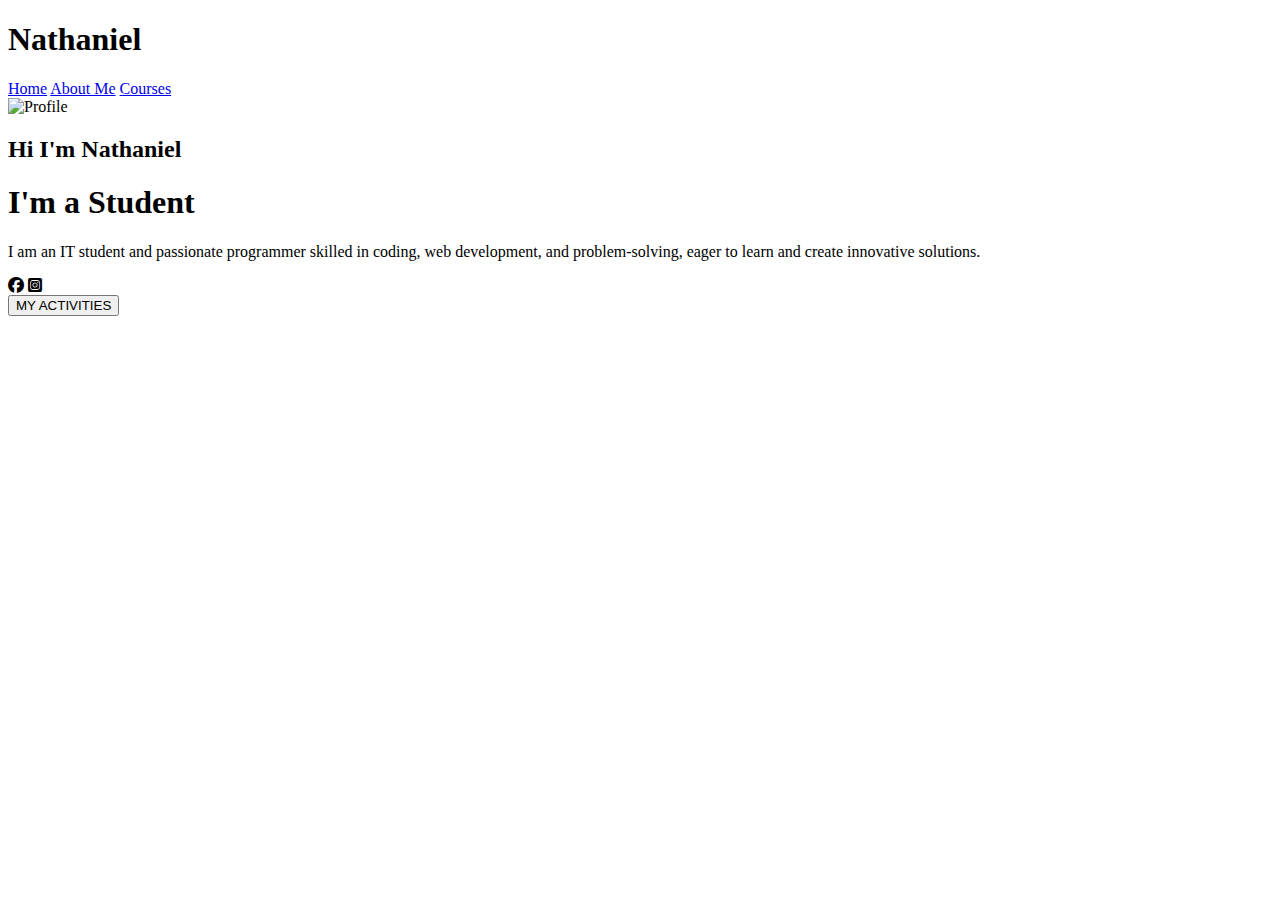
==== index.html @ 0c792060 "Initial commit" ====
<!DOCTYPE html>
<html lang="en">
<head>
    <meta charset="UTF-8">
    <meta name="viewport" content="width=device-width, initial-scale=1.0">
    <title>Nathaniel's Profile</title>
    <link rel="stylesheet" href="style.css">
    
    <link rel="stylesheet" href="https://cdnjs.cloudflare.com/ajax/libs/font-awesome/6.7.2/css/all.min.css" integrity="sha512-Evv84Mr4kqVGRNSgIGL/F/aIDqQb7xQ2vcrdIwxfjThSH8CSR7PBEakCr51Ck+w+/U6swU2Im1vVX0SVk9ABhg==" crossorigin="anonymous" referrerpolicy="no-referrer" />
    <link rel="preconnect" href="https://fonts.googleapis.com">
    <link rel="preconnect" href="https://fonts.gstatic.com" crossorigin>
    <link href="https://fonts.googleapis.com/css2?family=Inter:ital,opsz,wght@0,14..32,100..900;1,14..32,100..900&display=swap" rel="stylesheet">
</head>
<body>
    <div class="main">
        <div class="content">
            <div class="header">
                <div class="logo">
                    <h1><span>N</span>athaniel</h1>
                </div>
                <div class="menu">
                    <a href="index.html">Home</a>
                    <a href="about.html">About Me</a>
                    <a href="courses.html">Courses</a>
                </div>
            </div>
            <div class="main-content">
                <div class="left-profile">
                    <img src="pic.png" alt="Profile">
                </div>
                <div class="right-content">
                    <h2>Hi I'm <span>Nathaniel</span></h2>
                    <h1>I'm a <span>Student</span></h1>
                    <p>I am an IT student and passionate programmer skilled in coding, web development, and problem-solving, eager to learn and create innovative solutions.</p>
                    <div class="socials">
                        <i class="fa-brands fa-facebook"></i>
                        <i class="fa-brands fa-square-instagram"></i>
                    </div>
                    <a href="activities.html" class="button-link">
                        <button class="button-28" role="button">MY ACTIVITIES</button>
                    </a>
                    
                </div>
            </div>
        </div>
    </div>
</body>
</html>
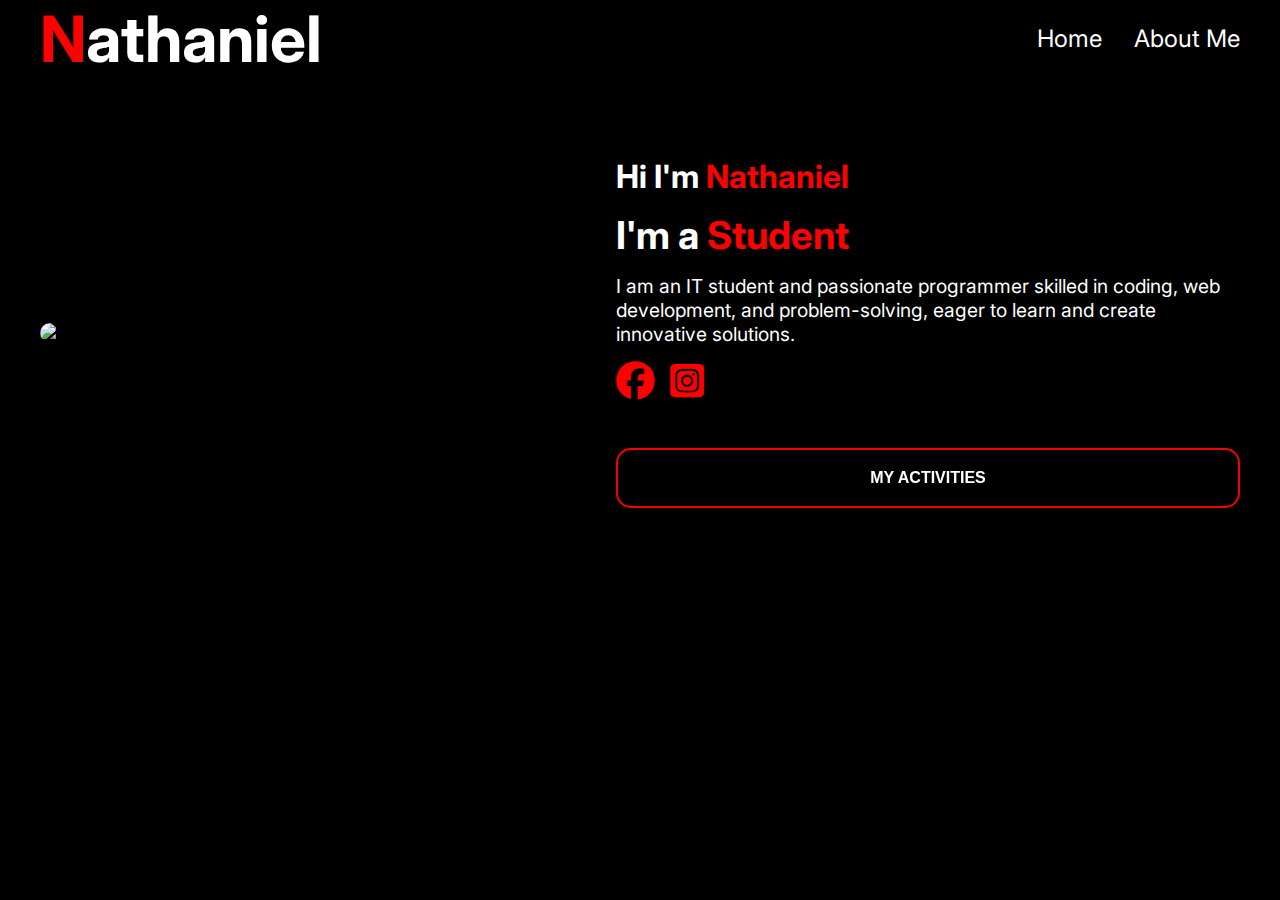
==== commit d86d2518: "Initial commit" ====
--- a/index.html
+++ b/index.html
@@ -21,7 +21,6 @@
                 <div class="menu">
                     <a href="index.html">Home</a>
                     <a href="about.html">About Me</a>
-                    <a href="courses.html">Courses</a>
                 </div>
             </div>
             <div class="main-content">
--- a/style.css
+++ b/style.css
@@ -0,0 +1,212 @@
+*{
+    margin: 0;
+    padding: 0;
+    box-sizing: border-box;
+}
+
+body{
+    min-height: 100%;
+    width: min(100%, 100%);
+    background-color: black;
+    font-family: "Inter", serif
+}
+
+body a{
+    display: flex;
+    flex-direction: column;
+    text-decoration: none;
+}
+
+body span{
+    color: red;
+}
+
+.main{
+    display: flex;
+    flex-direction: column;
+    height: 100vh;
+    margin: 0 auto;
+    width: min(1200px, 100%);
+}
+
+.content{
+    display: flex;
+    width: min(1200px, 100%);
+    margin: 0 auto;
+    flex-direction: column;
+    height: 100%;
+    width: 100px, 100%;
+}
+
+.header{
+    display: flex;
+    align-items: center;
+    justify-content: space-between;
+    margin-bottom: 5rem;
+}
+
+.logo h1{
+    color: white;
+}
+
+.menu{
+    display: flex;
+    gap: 2rem;
+    font-size: clamp(1rem, 3vw, 1.5rem);
+}
+
+.menu a{
+    color: white;
+}
+
+.logo{
+    color: white;
+    font-size: clamp(1rem, 3vw, 2rem);
+}
+
+.left-profile{
+    width: min(50rem, 100%);
+}
+
+.left-profile img{
+    height: 100%;
+    width: 100%;
+    object-fit: contain;
+    border-radius: 10px;
+}
+
+.main-content{
+    display: flex;
+    width: min(100%, 100%);
+    height: fit-content;
+    align-items: center;
+    gap: 10rem;
+}
+
+.right-content{
+    display: flex;
+    flex-direction: column;
+    height: fit-content;
+    gap: 1rem;
+    width: min(100%, 100%);
+}
+
+.right-content h2{
+    font-size: clamp(1rem, 3vw, 2rem);
+    color: white;
+}
+
+.right-content h1{
+    color: white;
+    font-size: clamp(1rem, 3vw, 3rem);
+}
+
+.right-content p{
+    font-size: clamp(1rem, 3vw, 1.2rem);
+    color: white;
+
+}
+
+.socials{
+    display: flex;
+    gap: 1rem;
+    margin-bottom: 2rem;
+}
+
+.socials i{
+    font-size: clamp(1rem, 3vw, 2.5rem);
+    color: red;
+}
+
+
+
+.button:hover{
+    background-color: white;
+    color: red;
+
+}
+
+.button a:hover{
+    background-color: white;
+    color: red;
+}
+
+
+.about-content{
+    margin-top: 0rem;
+    text-align: center;
+    color: white;
+}
+
+
+.about-content p{
+    margin-top: 5rem;
+    line-height: 2rem;
+
+}
+
+
+
+/* CSS */
+.button-28 {
+  appearance: none;
+  background-color: transparent;
+  border: 2px solid #f80000;
+  border-radius: 15px;
+  box-sizing: border-box;
+  color: #ffffff;
+  cursor: pointer;
+  display: inline-block;
+  font-family: Roobert,-apple-system,BlinkMacSystemFont,"Segoe UI",Helvetica,Arial,sans-serif,"Apple Color Emoji","Segoe UI Emoji","Segoe UI Symbol";
+  font-size: 16px;
+  font-weight: 600;
+  line-height: normal;
+  margin: 0;
+  min-height: 60px;
+  min-width: 0;
+  outline: none;
+  padding: 16px 24px;
+  text-align: center;
+  text-decoration: none;
+  transition: all 300ms cubic-bezier(.23, 1, 0.32, 1);
+  user-select: none;
+  -webkit-user-select: none;
+  touch-action: manipulation;
+  width: 100%;
+  will-change: transform;
+}
+
+.button-28:disabled {
+  pointer-events: none;
+}
+
+.button-28:hover {
+  color: #ec0000;
+  background-color: #1A1A1A;
+  box-shadow: rgba(197, 96, 96, 0.25) 0 8px 15px;
+  transform: translateY(-2px);
+}
+
+.button-28:active {
+  box-shadow: none;
+  transform: translateY(0);
+}
+
+.button-link {
+    text-decoration: none; 
+    color: inherit; 
+    display: inline-block; 
+}
+
+.button-link:hover {
+    text-decoration: none; 
+
+}
+
+.actbutton {
+    margin-top: 2rem;
+}
+
+.acthref{
+    margin-top: 1rem;
+}